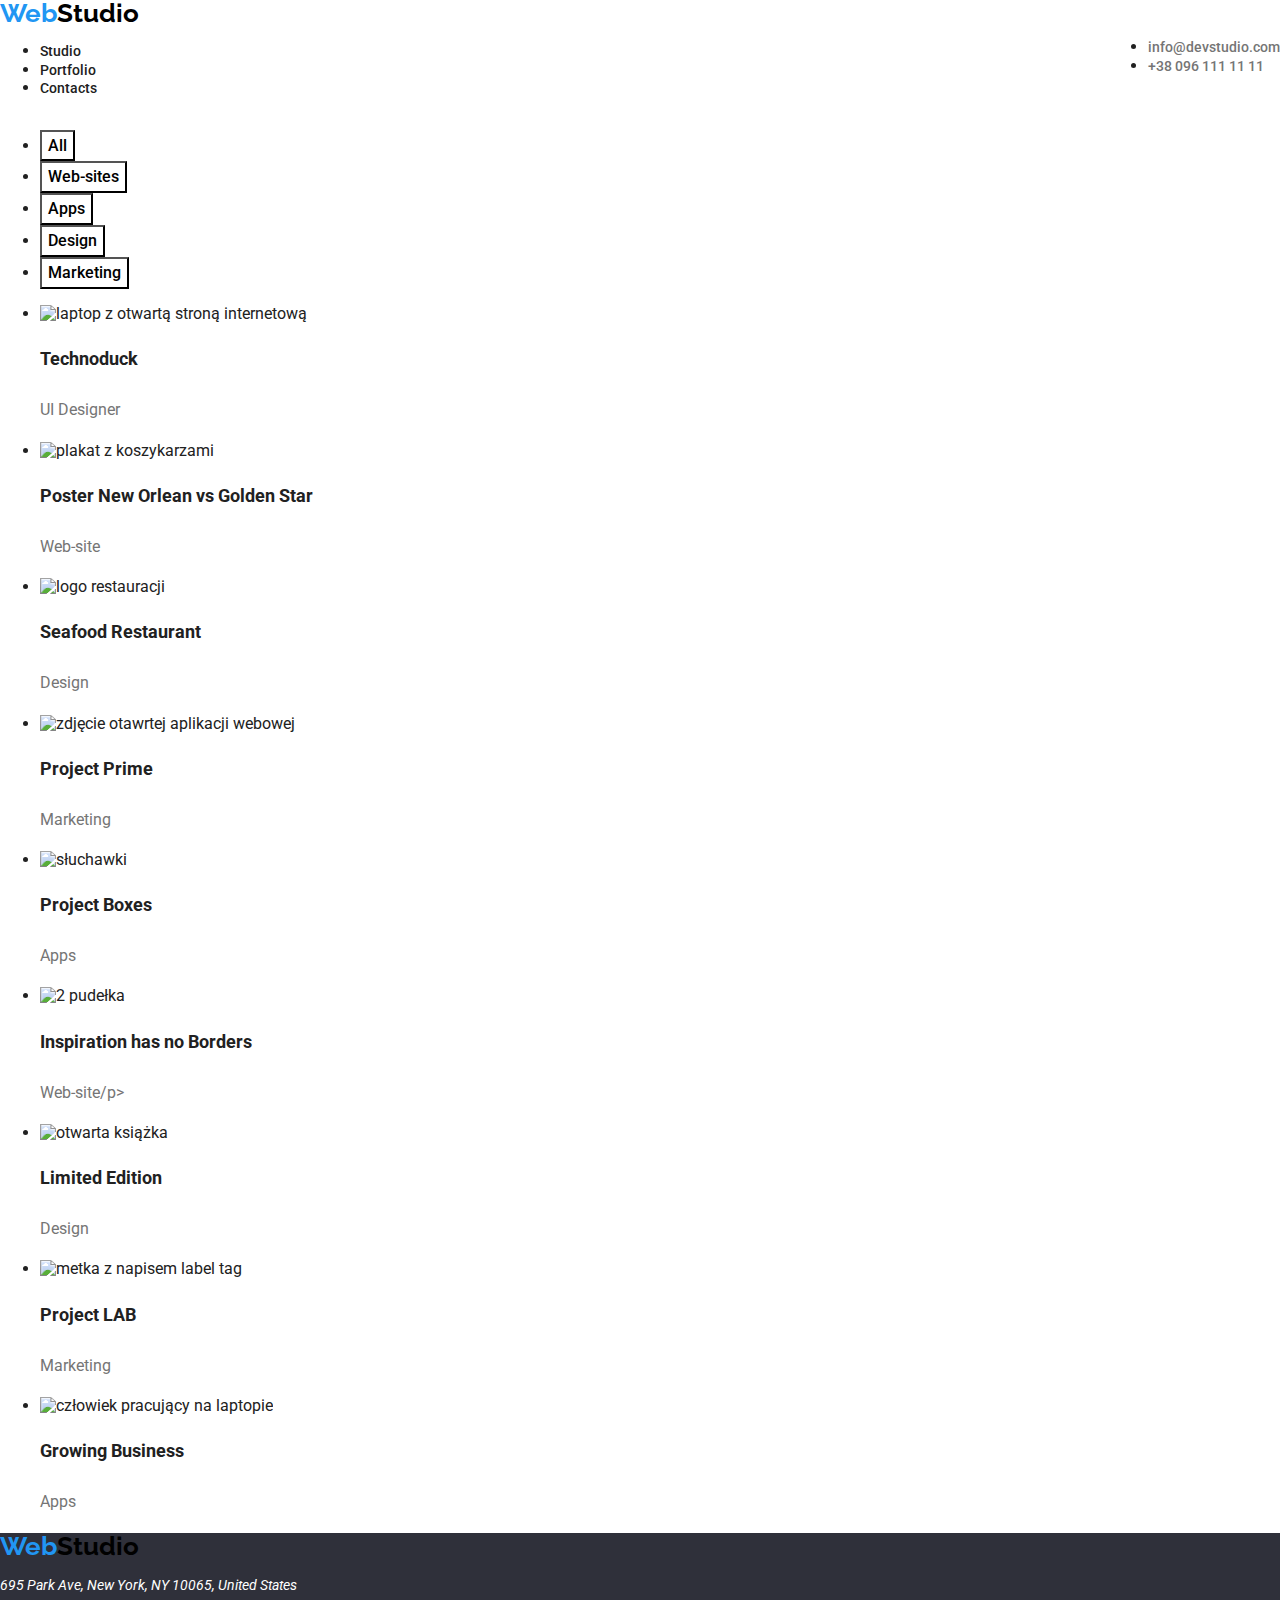
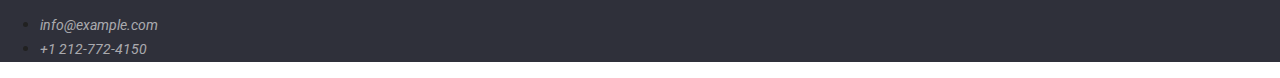
==== portfolio.html @ ae73c6c6 "begining of styling process" ====
<!DOCTYPE html>
<html lang="pl">
  <head>
    <meta charset="UTF-8" />
    <meta http-equiv="X-UA-Compatible" content="IE=edge" />
    <meta name="viewport" content="width=	, initial-scale=1.0" />
    <title>Portfolio</title>
    <link rel="preconnect" href="https://fonts.googleapis.com" />
    <link rel="preconnect" href="https://fonts.gstatic.com" crossorigin />
    <link
      href="https://fonts.googleapis.com/css2?family=Raleway:wght@700&family=Roboto:wght@400;500;700;900&display=swap"
      rel="stylesheet"
    />
    <link rel="stylesheet" href="./css/modern-normalize.css" />
    <link rel="stylesheet" href="./css/styles.css" />
  </head>
  <body>
    <header class="navbar">
      <nav>
        <a href="#" class="logo"
          >Web<span class="logoSecondColor">Studio</span></a
        >
        <ul>
          <li><a href="./index.html" class="navLink">Studio</a></li>
          <li><a href="./portfolio.html" class="navLink">Portfolio</a></li>
          <li><a href="#" class="navLink">Contacts</a></li>
        </ul>
      </nav>
      <ul>
        <li>
          <a href="mailto:info@devstudio.com" class="navAdress">
            info@devstudio.com
          </a>
        </li>
        <li>
          <a href="Tel:+380961111111" class="navAdress"> +38 096 111 11 11 </a>
        </li>
      </ul>
    </header>
    <main>
      <section>
        <ul>
          <li><button class="portfolioButton" type="button">All</button></li>
          <li>
            <button class="portfolioButton" type="button">Web-sites</button>
          </li>
          <li><button class="portfolioButton" type="button">Apps</button></li>
          <li><button class="portfolioButton" type="button">Design</button></li>
          <li>
            <button class="portfolioButton" type="button">Marketing</button>
          </li>
        </ul>
      </section>
      <section>
        <ul>
          <li>
            <img
              src="./images/technoduck.jpg"
              width="370"
              height="294"
              alt="laptop z otwartą stroną internetową"
            />

            <h3 class="itemName">Technoduck</h3>
            <p class="itemDescription">UI Designer</p>
          </li>
        </ul>
        <ul>
          <li>
            <img
              src="./images/poster.jpg"
              width="370"
              height="294"
              alt="plakat z koszykarzami"
            />

            <h3 class="itemName">Poster New Orlean vs Golden Star</h3>
            <p class="itemDescription">Web-site</p>
          </li>
        </ul>
        <ul>
          <li>
            <img
              src="./images/restaurant.jpg"
              width="370"
              height="294"
              alt="logo restauracji"
            />

            <h3 class="itemName">Seafood Restaurant</h3>
            <p class="itemDescription">Design</p>
          </li>
        </ul>
        <ul>
          <li>
            <img
              src="./images/prime.jpg"
              width="370"
              height="294"
              alt="zdjęcie otawrtej aplikacji webowej"
            />

            <h3 class="itemName">Project Prime</h3>
            <p class="itemDescription">Marketing</p>
          </li>
        </ul>
        <ul>
          <li>
            <img
              src="./images/boxes.jpg"
              width="370"
              height="294"
              alt="słuchawki"
            />

            <h3 class="itemName">Project Boxes</h3>
            <p class="itemDescription">Apps</p>
          </li>
        </ul>
        <ul>
          <li>
            <img
              src="./images/inspiration.jpg"
              width="370"
              height="294"
              alt="2 pudełka"
            />

            <h3 class="itemName">Inspiration has no Borders</h3>
            <p class="itemDescription">Web-site/p></p>
          </li>
        </ul>
        <ul>
          <li>
            <img
              src="./images/limited.jpg"
              width="370"
              height="294"
              alt="otwarta książka"
            />

            <h3 class="itemName">Limited Edition</h3>
            <p class="itemDescription">Design</p>
          </li>
        </ul>
        <ul>
          <li>
            <img
              src="./images/lab.jpg"
              width="370"
              height="294"
              alt="metka z napisem label tag"
            />

            <h3 class="itemName">Project LAB</h3>
            <p class="itemDescription">Marketing</p>
          </li>
        </ul>
        <ul>
          <li>
            <img
              src="./images/business.jpg"
              width="370"
              height="294"
              alt="człowiek pracujący na laptopie"
            />

            <h3 class="itemName">Growing Business</h3>
            <p class="itemDescription">Apps</p>
          </li>
        </ul>
      </section>
    </main>
    <footer class="footer-style">
      <a href="./index.html" class="logo"
        >Web<span class="logoSecondColor">Studio</span></a
      >
      <address>
        <p class="footerAdress">
          695 Park Ave, New York, NY 10065, United States
        </p>
        <ul>
          <li>
            <a href="mailto:info@example.com" class="footerContact">
              info@example.com
            </a>
          </li>
          <li>
            <a href="Tel:+1212-772-4150" class="footerContact">
              +1 212-772-4150
            </a>
          </li>
        </ul>
      </address>
    </footer>
  </body>
</html>
---- css/styles.css ----
:root {
  --main-color: #ffffff;
  --primary-color: #2f303a;
  --secondary-color: #2196f3;
  --text-color: #212121;
  --secondary-text-color: #757575;
  --button-portfolio-color: #f5f4fa;
  --main-color-transp: #ffffff99;
  --logo-second-color: #000000;
}

body {
  font-family: "Roboto", sans-serif;
  color: var(--text-color);
}
.header-style {
  width: 100%;
  display: flex;

  justify-content: space-around;
}
.header-contacts {
  display: flex;
}
.navbar {
  align-items: center;
  display: flex;
  justify-content: space-between;
}
.footer-style {
  background-color: var(--primary-color);
}
.portfolioButton {
  background-color: var(--button-color);
  cursor: pointer;
  font-weight: 500;
  font-size: 16px;
  line-height: 1.62;
}
.portfolioButton:hover,
.portfolioButton:focus {
  background-color: var(--secondary-color);
}
.logo {
  text-decoration: none;
  color: var(--secondary-color);
  font-family: Raleway;
  font-size: 26px;
  font-weight: 700;
  line-height: 1;
}
.navLink {
  text-decoration: none;
  color: var(--text-color);
  font-size: 14px;
  font-weight: 500;
  line-height: 1;
}
.navAdress {
  text-decoration: none;
  color: var(--secondary-text-color);
  font-size: 14px;
  font-weight: 500;
  line-height: 1;
}
.navLink:hover,
.navLink:focus {
  color: var(--secondary-color);
}
.navAdress:hover,
.navAdress:focus {
  color: var(--secondary-color);
}
.footerAdress {
  color: var(--main-color);
  font-size: 14px;
  line-height: 1.71;
  font-style: none;
}
.footerContact {
  color: var(--main-color-transp);
  font-size: 14px;
  line-height: 1.71;
  font-style: none;
  text-decoration: none;
}
.footerContact:hover,
.footerContact:focus {
  color: var(--secondary-color);
}
.itemName {
  font-size: 18px;
  line-height: 2;
}
.itemDescription {
  line-height: 1.88;
  color: var(--secondary-text-color);
  font-size: 16px;
}
.mainSign {
  font-weight: 900;
  color: var(--main-color);
  font-size: 44px;
  line-height: 1.36;
  text-align: center;
  width: 43.5%;
}
.indexButton {
  background-color: var(--secondary-color);
  color: var(--main-color);
  font-weight: 700;
  font-size: 16px;
  line-height: 1.88;
  cursor: pointer;
  width: 200px;
  height: 50px;
  border-radius: 4px;
  box-shadow: 0px 4px 4px rgba(0, 0, 0, 0.15);
}
.textBlock {
  font-size: 14px;
  line-height: 1.71;
  color: var(--secondary-text-color);
}
.textBlockTitle {
  font-size: 14px;
  line-height: 1;
}
.sectionTitle {
  font-size: 36px;
  line-height: 1.17;
  font-family: Raleway;
  text-align: center;
}
.memberName {
  font-weight: 500;
  font-size: 16px;
  line-height: 1;
}
.memberDescription {
  color: var(--secondary-text-color);
  line-height: 1;
}
.logoSecondColor {
  color: var(--logo-second-color);
}

.bannerSection {
  background-color: var(--primary-color);
  height: 600px;
  display: flex;
  align-items: center;
  flex-direction: column;
  justify-content: center;
}
.teamSection {
  background-color: var(--button-portfolio-color);
}
.emptyHeader {
  display: inline-block;
  height: 0;
}
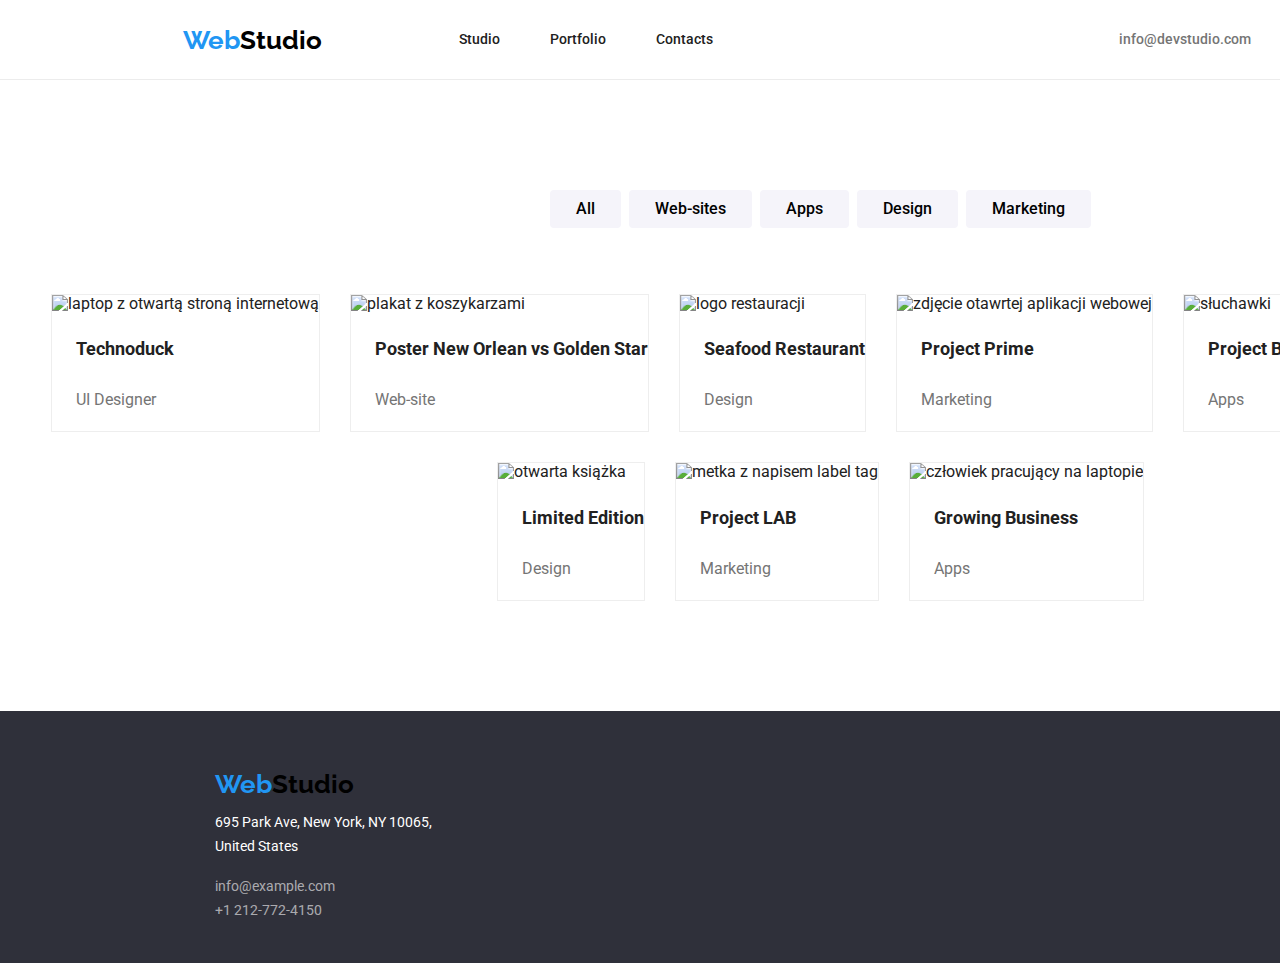
==== commit ddbf3638: "dopracowanie projektu" ====
--- a/portfolio.html
+++ b/portfolio.html
@@ -15,183 +15,180 @@
     <link rel="stylesheet" href="./css/styles.css" />
   </head>
   <body>
-    <header class="navbar">
-      <nav>
-        <a href="#" class="logo"
-          >Web<span class="logoSecondColor">Studio</span></a
-        >
-        <ul>
-          <li><a href="./index.html" class="navLink">Studio</a></li>
-          <li><a href="./portfolio.html" class="navLink">Portfolio</a></li>
-          <li><a href="#" class="navLink">Contacts</a></li>
-        </ul>
-      </nav>
-      <ul>
-        <li>
-          <a href="mailto:info@devstudio.com" class="navAdress">
-            info@devstudio.com
-          </a>
-        </li>
-        <li>
-          <a href="Tel:+380961111111" class="navAdress"> +38 096 111 11 11 </a>
-        </li>
-      </ul>
-    </header>
-    <main>
-      <section>
-        <ul>
-          <li><button class="portfolioButton" type="button">All</button></li>
+    <div class="container">
+      <header class="header-style">
+        <nav class="navbar">
+          <a href="#" class="logo"
+            >Web<span class="logoSecondColor">Studio</span></a
+          >
+          <ul class="navbarLinks">
+            <li><a href="./index.html" class="navLink">Studio</a></li>
+            <li><a href="./portfolio.html" class="navLink">Portfolio</a></li>
+            <li><a href="#" class="navLink">Contacts</a></li>
+          </ul>
+        </nav>
+        <ul class="header-contacts">
           <li>
-            <button class="portfolioButton" type="button">Web-sites</button>
-          </li>
-          <li><button class="portfolioButton" type="button">Apps</button></li>
-          <li><button class="portfolioButton" type="button">Design</button></li>
-          <li>
-            <button class="portfolioButton" type="button">Marketing</button>
-          </li>
-        </ul>
-      </section>
-      <section>
-        <ul>
-          <li>
-            <img
-              src="./images/technoduck.jpg"
-              width="370"
-              height="294"
-              alt="laptop z otwartą stroną internetową"
-            />
-
-            <h3 class="itemName">Technoduck</h3>
-            <p class="itemDescription">UI Designer</p>
-          </li>
-        </ul>
-        <ul>
-          <li>
-            <img
-              src="./images/poster.jpg"
-              width="370"
-              height="294"
-              alt="plakat z koszykarzami"
-            />
-
-            <h3 class="itemName">Poster New Orlean vs Golden Star</h3>
-            <p class="itemDescription">Web-site</p>
-          </li>
-        </ul>
-        <ul>
-          <li>
-            <img
-              src="./images/restaurant.jpg"
-              width="370"
-              height="294"
-              alt="logo restauracji"
-            />
-
-            <h3 class="itemName">Seafood Restaurant</h3>
-            <p class="itemDescription">Design</p>
-          </li>
-        </ul>
-        <ul>
-          <li>
-            <img
-              src="./images/prime.jpg"
-              width="370"
-              height="294"
-              alt="zdjęcie otawrtej aplikacji webowej"
-            />
-
-            <h3 class="itemName">Project Prime</h3>
-            <p class="itemDescription">Marketing</p>
-          </li>
-        </ul>
-        <ul>
-          <li>
-            <img
-              src="./images/boxes.jpg"
-              width="370"
-              height="294"
-              alt="słuchawki"
-            />
-
-            <h3 class="itemName">Project Boxes</h3>
-            <p class="itemDescription">Apps</p>
-          </li>
-        </ul>
-        <ul>
-          <li>
-            <img
-              src="./images/inspiration.jpg"
-              width="370"
-              height="294"
-              alt="2 pudełka"
-            />
-
-            <h3 class="itemName">Inspiration has no Borders</h3>
-            <p class="itemDescription">Web-site/p></p>
-          </li>
-        </ul>
-        <ul>
-          <li>
-            <img
-              src="./images/limited.jpg"
-              width="370"
-              height="294"
-              alt="otwarta książka"
-            />
-
-            <h3 class="itemName">Limited Edition</h3>
-            <p class="itemDescription">Design</p>
-          </li>
-        </ul>
-        <ul>
-          <li>
-            <img
-              src="./images/lab.jpg"
-              width="370"
-              height="294"
-              alt="metka z napisem label tag"
-            />
-
-            <h3 class="itemName">Project LAB</h3>
-            <p class="itemDescription">Marketing</p>
-          </li>
-        </ul>
-        <ul>
-          <li>
-            <img
-              src="./images/business.jpg"
-              width="370"
-              height="294"
-              alt="człowiek pracujący na laptopie"
-            />
-
-            <h3 class="itemName">Growing Business</h3>
-            <p class="itemDescription">Apps</p>
-          </li>
-        </ul>
-      </section>
-    </main>
-    <footer class="footer-style">
-      <a href="./index.html" class="logo"
-        >Web<span class="logoSecondColor">Studio</span></a
-      >
-      <address>
-        <p class="footerAdress">
-          695 Park Ave, New York, NY 10065, United States
-        </p>
-        <ul>
-          <li>
-            <a href="mailto:info@example.com" class="footerContact">
-              info@example.com
+            <a href="mailto:info@devstudio.com" class="navAdress">
+              info@devstudio.com
             </a>
           </li>
           <li>
-            <a href="Tel:+1212-772-4150" class="footerContact">
-              +1 212-772-4150
+            <a href="Tel:+380961111111" class="navAdress">
+              +38 096 111 11 11
             </a>
           </li>
         </ul>
-      </address>
-    </footer>
+      </header>
+      <main>
+        <section class="section">
+          <ul class="buttonList">
+            <li><button class="portfolioButton" type="button">All</button></li>
+            <li>
+              <button class="portfolioButton" type="button">Web-sites</button>
+            </li>
+            <li><button class="portfolioButton" type="button">Apps</button></li>
+            <li>
+              <button class="portfolioButton" type="button">Design</button>
+            </li>
+            <li>
+              <button class="portfolioButton" type="button">Marketing</button>
+            </li>
+          </ul>
+
+          <ul class="itemList">
+            <li>
+              <img
+                src="./images/technoduck.jpg"
+                width="370"
+                height="294"
+                alt="laptop z otwartą stroną internetową"
+              />
+
+              <h3 class="itemName">Technoduck</h3>
+              <p class="itemDescription">UI Designer</p>
+            </li>
+
+            <li>
+              <img
+                src="./images/poster.jpg"
+                width="370"
+                height="294"
+                alt="plakat z koszykarzami"
+              />
+
+              <h3 class="itemName">Poster New Orlean vs Golden Star</h3>
+              <p class="itemDescription">Web-site</p>
+            </li>
+
+            <li>
+              <img
+                src="./images/restaurant.jpg"
+                width="370"
+                height="294"
+                alt="logo restauracji"
+              />
+
+              <h3 class="itemName">Seafood Restaurant</h3>
+              <p class="itemDescription">Design</p>
+            </li>
+
+            <li>
+              <img
+                src="./images/prime.jpg"
+                width="370"
+                height="294"
+                alt="zdjęcie otawrtej aplikacji webowej"
+              />
+
+              <h3 class="itemName">Project Prime</h3>
+              <p class="itemDescription">Marketing</p>
+            </li>
+
+            <li>
+              <img
+                src="./images/boxes.jpg"
+                width="370"
+                height="294"
+                alt="słuchawki"
+              />
+
+              <h3 class="itemName">Project Boxes</h3>
+              <p class="itemDescription">Apps</p>
+            </li>
+
+            <li>
+              <img
+                src="./images/inspiration.jpg"
+                width="370"
+                height="294"
+                alt="2 pudełka"
+              />
+
+              <h3 class="itemName">Inspiration has no Borders</h3>
+              <p class="itemDescription">Web-site</p>
+            </li>
+
+            <li>
+              <img
+                src="./images/limited.jpg"
+                width="370"
+                height="294"
+                alt="otwarta książka"
+              />
+
+              <h3 class="itemName">Limited Edition</h3>
+              <p class="itemDescription">Design</p>
+            </li>
+
+            <li>
+              <img
+                src="./images/lab.jpg"
+                width="370"
+                height="294"
+                alt="metka z napisem label tag"
+              />
+
+              <h3 class="itemName">Project LAB</h3>
+              <p class="itemDescription">Marketing</p>
+            </li>
+
+            <li>
+              <img
+                src="./images/business.jpg"
+                width="370"
+                height="294"
+                alt="człowiek pracujący na laptopie"
+              />
+
+              <h3 class="itemName">Growing Business</h3>
+              <p class="itemDescription">Apps</p>
+            </li>
+          </ul>
+        </section>
+      </main>
+      <footer class="footer-style">
+        <a href="./index.html" class="logo"
+          >Web<span class="logoSecondColor">Studio</span></a
+        >
+        <address>
+          <p class="footerAdress">
+            695 Park Ave, New York, NY 10065, United States
+          </p>
+          <ul class="footerContactList">
+            <li>
+              <a href="mailto:info@example.com" class="footerContact">
+                info@example.com
+              </a>
+            </li>
+            <li>
+              <a href="Tel:+1212-772-4150" class="footerContact">
+                +1 212-772-4150
+              </a>
+            </li>
+          </ul>
+        </address>
+      </footer>
+    </div>
   </body>
 </html>
--- a/css/styles.css
+++ b/css/styles.css
@@ -1,5 +1,5 @@
 :root {
-  --main-color: #ffffff;
+  --main-color: #fff;
   --primary-color: #2f303a;
   --secondary-color: #2196f3;
   --text-color: #212121;
@@ -7,39 +7,62 @@
   --button-portfolio-color: #f5f4fa;
   --main-color-transp: #ffffff99;
   --logo-second-color: #000000;
+  --border-color: #ececec;
+  --border-secondary-color: #eee;
 }
 
 body {
   font-family: "Roboto", sans-serif;
   color: var(--text-color);
 }
+.section {
+  padding-block: 94px;
+}
+.container {
+  width: 1600px;
+}
 .header-style {
   width: 100%;
   display: flex;
-
+  height: 80px;
   justify-content: space-around;
+  border-bottom: 1px solid var(--border-color);
 }
 .header-contacts {
   display: flex;
+  align-items: center;
+  list-style: none;
+  gap: 50px;
 }
 .navbar {
   align-items: center;
   display: flex;
-  justify-content: space-between;
+}
+.navbarLinks {
+  display: flex;
+  align-items: center;
+  margin-left: 97px;
+  list-style: none;
+  gap: 50px;
 }
 .footer-style {
   background-color: var(--primary-color);
+  height: 252px;
+  padding-block: 60px;
+  padding-left: 215px;
 }
 .portfolioButton {
-  background-color: var(--button-color);
+  background-color: var(--button-portfolio-color);
   cursor: pointer;
   font-weight: 500;
   font-size: 16px;
   line-height: 1.62;
+  border-radius: 4px;
 }
 .portfolioButton:hover,
 .portfolioButton:focus {
   background-color: var(--secondary-color);
+  color: var(--main-color);
 }
 .logo {
   text-decoration: none;
@@ -75,18 +98,23 @@
   color: var(--main-color);
   font-size: 14px;
   line-height: 1.71;
-  font-style: none;
+  font-style: normal;
+  width: 231px;
 }
 .footerContact {
   color: var(--main-color-transp);
   font-size: 14px;
   line-height: 1.71;
-  font-style: none;
+  font-style: normal;
   text-decoration: none;
 }
 .footerContact:hover,
 .footerContact:focus {
   color: var(--secondary-color);
+}
+.footerContactList {
+  list-style: none;
+  padding-left: 0px;
 }
 .itemName {
   font-size: 18px;
@@ -104,6 +132,7 @@
   line-height: 1.36;
   text-align: center;
   width: 43.5%;
+  padding-inline: 5px;
 }
 .indexButton {
   background-color: var(--secondary-color);
@@ -116,6 +145,7 @@
   height: 50px;
   border-radius: 4px;
   box-shadow: 0px 4px 4px rgba(0, 0, 0, 0.15);
+  border: none;
 }
 .textBlock {
   font-size: 14px;
@@ -153,10 +183,64 @@
   flex-direction: column;
   justify-content: center;
 }
-.teamSection {
-  background-color: var(--button-portfolio-color);
-}
+
 .emptyHeader {
   display: inline-block;
   height: 0;
 }
+
+.rulesList {
+  display: flex;
+  list-style: none;
+  justify-content: space-between;
+  padding-inline: 215px;
+}
+.rulesItem {
+  width: 270px;
+  padding-right: 20px;
+}
+.wwdList {
+  display: flex;
+  list-style: none;
+  justify-content: center;
+  gap: 30px;
+}
+.teamSection {
+  background-color: var(--button-portfolio-color);
+}
+.teamList {
+  display: flex;
+  list-style: none;
+  justify-content: center;
+  gap: 30px;
+}
+.teamList li {
+  background-color: var(--main-color);
+  text-align: center;
+}
+.buttonList {
+  list-style: none;
+  display: flex;
+  justify-content: center;
+  gap: 8px;
+}
+.buttonList li button {
+  padding-inline: 26px;
+  padding-block: 6px;
+  border: none;
+  margin-bottom: 50px;
+}
+.itemList {
+  display: flex;
+  list-style: none;
+  flex-wrap: wrap;
+  gap: 30px;
+  justify-content: center;
+}
+.itemList li {
+  border: 1px solid #eeeeee;
+}
+.itemList li p,
+.itemList li h3 {
+  margin-left: 24px;
+}
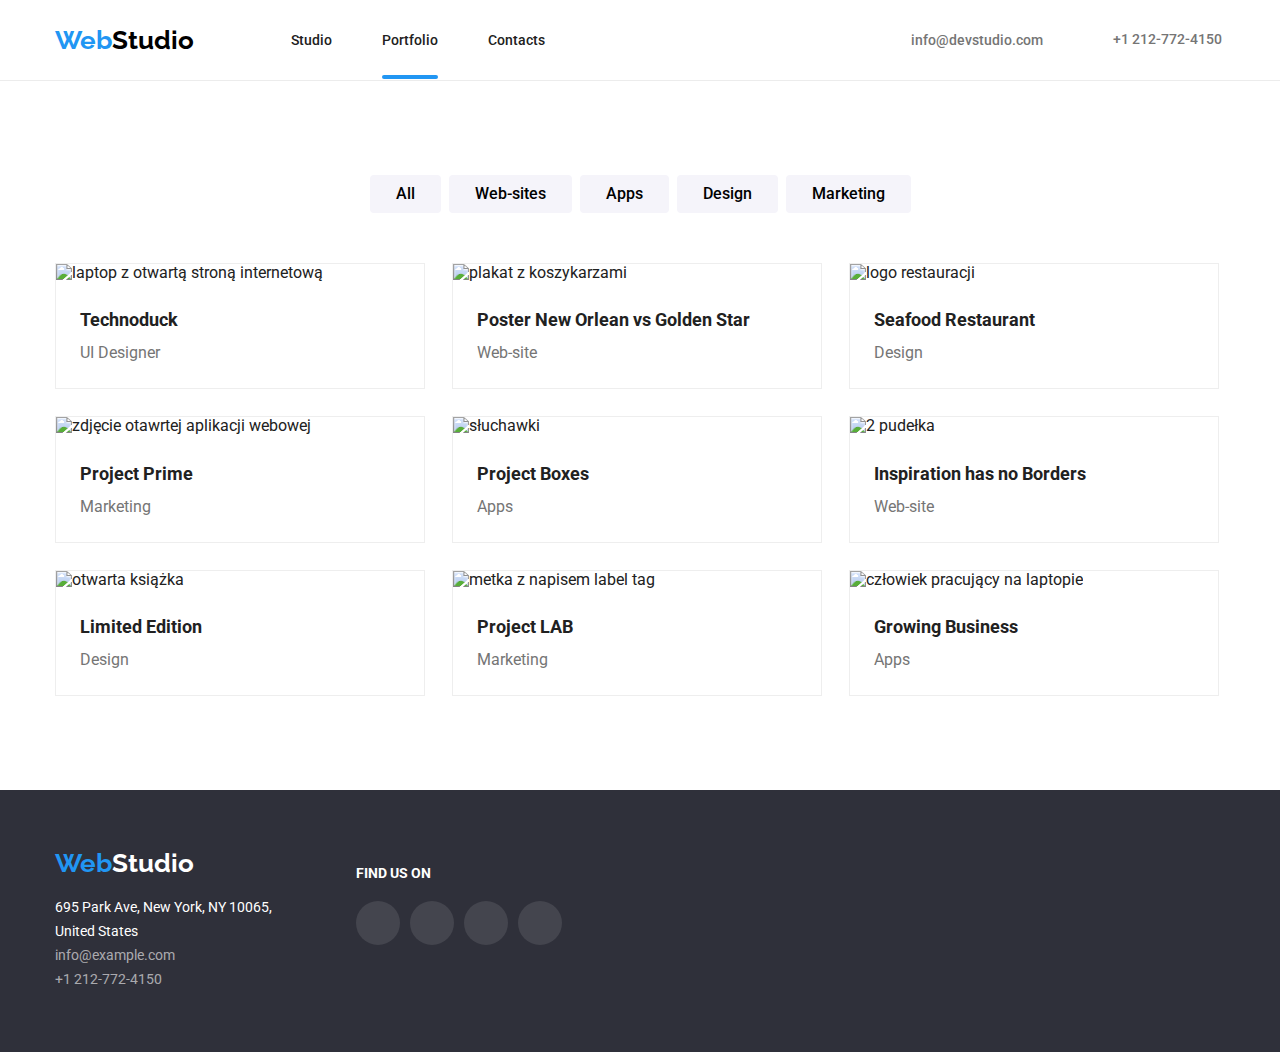
==== commit 90a2e320: "początek pracy" ====
--- a/portfolio.html
+++ b/portfolio.html
@@ -15,180 +15,213 @@
     <link rel="stylesheet" href="./css/styles.css" />
   </head>
   <body>
-    <div class="container">
-      <header class="header-style">
-        <nav class="navbar">
-          <a href="#" class="logo"
-            >Web<span class="logoSecondColor">Studio</span></a
+   <header>
+      <div class="border-div">
+        <div class="container">
+          <div class="header-style">
+            <nav class="navbar">
+              <a href="#" class="logo"
+                >Web<span class="logoSecondColor">Studio</span></a
+              >
+              <ul class="navbarLinks">
+                <li><a href="./index.html" class="navLink">Studio</a></li>
+                <li>
+                  <a href="./portfolio.html" class="navLink currentPage">Portfolio</a>
+                </li>
+                <li><a href="#" class="navLink">Contacts</a></li>
+              </ul>
+            </nav>
+            <ul class="header-contacts">
+              <li>
+                <a href="mailto:info@devstudio.com" class="navAdress">
+                  <svg class="contactIcon" width="16" height="12"><use href="./images/icons.svg#icon-envelope"></use></svg>
+
+                  info@devstudio.com
+                </a>
+              </li>
+              <li>
+                <a href="Tel:+380961111111" class="navAdress">
+                <svg class="contactIcon" width="10" height="16"><use href="./images/icons.svg#icon-smartphone"></use></svg>
+                
+                  +1 212-772-4150
+                
+                </a>
+              </li>
+            </ul>
+          </div>
+        </div>
+      </div>
+    </header>
+
+    <main>
+      <section class="section">
+        <div class="container">
+        <ul class="buttonList">
+          <li><button class="portfolioButton" type="button">All</button></li>
+          <li>
+            <button class="portfolioButton" type="button">Web-sites</button>
+          </li>
+          <li><button class="portfolioButton" type="button">Apps</button></li>
+          <li>
+            <button class="portfolioButton" type="button">Design</button>
+          </li>
+          <li>
+            <button class="portfolioButton" type="button">Marketing</button>
+          </li>
+        </ul>
+        </div>
+      
+        <div class="container">
+        <ul class="itemList">
+          <li><div>
+            <img
+              src="./images/technoduck.jpg"
+              width="370"
+              height="294"
+              alt="laptop z otwartą stroną internetową"
+            />
+
+            <h3 class="itemName">Technoduck</h3>
+            <p class="itemDescription">UI Designer</p>
+          </div>
+          </li>
+
+          <li><div>
+            <img
+              src="./images/poster.jpg"
+              width="370"
+              height="294"
+              alt="plakat z koszykarzami"
+            />
+
+            <h3 class="itemName">Poster New Orlean vs Golden Star</h3>
+            <p class="itemDescription">Web-site</p>
+            </div>
+          </li>
+
+          <li><div>
+            <img
+              src="./images/restaurant.jpg"
+              width="370"
+              height="294"
+              alt="logo restauracji"
+            />
+
+            <h3 class="itemName">Seafood Restaurant</h3>
+            <p class="itemDescription">Design</p></div>
+          </li>
+
+          <li><div>
+            <img
+              src="./images/prime.jpg"
+              width="370"
+              height="294"
+              alt="zdjęcie otawrtej aplikacji webowej"
+            />
+
+            <h3 class="itemName">Project Prime</h3>
+            <p class="itemDescription">Marketing</p></div>
+          </li>
+
+          <li><div>
+            <img
+              src="./images/boxes.jpg"
+              width="370"
+              height="294"
+              alt="słuchawki"
+            />
+
+            <h3 class="itemName">Project Boxes</h3>
+            <p class="itemDescription">Apps</p></div>
+          </li>
+
+          <li><div>
+            <img
+              src="./images/inspiration.jpg"
+              width="370"
+              height="294"
+              alt="2 pudełka"
+            />
+
+            <h3 class="itemName">Inspiration has no Borders</h3>
+            <p class="itemDescription">Web-site</p></div>
+          </li>
+
+          <li><div>
+            <img
+              src="./images/limited.jpg"
+              width="370"
+              height="294"
+              alt="otwarta książka"
+            />
+
+            <h3 class="itemName">Limited Edition</h3>
+            <p class="itemDescription">Design</p></div>
+          </li>
+
+          <li><div>
+            <img
+              src="./images/lab.jpg"
+              width="370"
+              height="294"
+              alt="metka z napisem label tag"
+            />
+
+            <h3 class="itemName">Project LAB</h3>
+            <p class="itemDescription">Marketing</p></div>
+          </li>
+
+          <li><div>
+            <img
+              src="./images/business.jpg"
+              width="370"
+              height="294"
+              alt="człowiek pracujący na laptopie"
+            />
+
+            <h3 class="itemName">Growing Business</h3>
+            <p class="itemDescription">Apps</p></div>
+          </li>
+        </ul>
+        </div>
+      </section>
+    </main>
+    <footer>
+      <div class="footerBg">
+        <div class="container"><div class="footerWrapper">
+          <div class="footer-style">
+          <a href="./index.html" class="logo"
+            >Web<span class="logoFooterColor">Studio</span></a
           >
-          <ul class="navbarLinks">
-            <li><a href="./index.html" class="navLink">Studio</a></li>
-            <li><a href="./portfolio.html" class="navLink">Portfolio</a></li>
-            <li><a href="#" class="navLink">Contacts</a></li>
-          </ul>
-        </nav>
-        <ul class="header-contacts">
-          <li>
-            <a href="mailto:info@devstudio.com" class="navAdress">
-              info@devstudio.com
-            </a>
-          </li>
-          <li>
-            <a href="Tel:+380961111111" class="navAdress">
-              +38 096 111 11 11
-            </a>
-          </li>
-        </ul>
-      </header>
-      <main>
-        <section class="section">
-          <ul class="buttonList">
-            <li><button class="portfolioButton" type="button">All</button></li>
-            <li>
-              <button class="portfolioButton" type="button">Web-sites</button>
-            </li>
-            <li><button class="portfolioButton" type="button">Apps</button></li>
-            <li>
-              <button class="portfolioButton" type="button">Design</button>
-            </li>
-            <li>
-              <button class="portfolioButton" type="button">Marketing</button>
-            </li>
-          </ul>
-
-          <ul class="itemList">
-            <li>
-              <img
-                src="./images/technoduck.jpg"
-                width="370"
-                height="294"
-                alt="laptop z otwartą stroną internetową"
-              />
-
-              <h3 class="itemName">Technoduck</h3>
-              <p class="itemDescription">UI Designer</p>
-            </li>
-
-            <li>
-              <img
-                src="./images/poster.jpg"
-                width="370"
-                height="294"
-                alt="plakat z koszykarzami"
-              />
-
-              <h3 class="itemName">Poster New Orlean vs Golden Star</h3>
-              <p class="itemDescription">Web-site</p>
-            </li>
-
-            <li>
-              <img
-                src="./images/restaurant.jpg"
-                width="370"
-                height="294"
-                alt="logo restauracji"
-              />
-
-              <h3 class="itemName">Seafood Restaurant</h3>
-              <p class="itemDescription">Design</p>
-            </li>
-
-            <li>
-              <img
-                src="./images/prime.jpg"
-                width="370"
-                height="294"
-                alt="zdjęcie otawrtej aplikacji webowej"
-              />
-
-              <h3 class="itemName">Project Prime</h3>
-              <p class="itemDescription">Marketing</p>
-            </li>
-
-            <li>
-              <img
-                src="./images/boxes.jpg"
-                width="370"
-                height="294"
-                alt="słuchawki"
-              />
-
-              <h3 class="itemName">Project Boxes</h3>
-              <p class="itemDescription">Apps</p>
-            </li>
-
-            <li>
-              <img
-                src="./images/inspiration.jpg"
-                width="370"
-                height="294"
-                alt="2 pudełka"
-              />
-
-              <h3 class="itemName">Inspiration has no Borders</h3>
-              <p class="itemDescription">Web-site</p>
-            </li>
-
-            <li>
-              <img
-                src="./images/limited.jpg"
-                width="370"
-                height="294"
-                alt="otwarta książka"
-              />
-
-              <h3 class="itemName">Limited Edition</h3>
-              <p class="itemDescription">Design</p>
-            </li>
-
-            <li>
-              <img
-                src="./images/lab.jpg"
-                width="370"
-                height="294"
-                alt="metka z napisem label tag"
-              />
-
-              <h3 class="itemName">Project LAB</h3>
-              <p class="itemDescription">Marketing</p>
-            </li>
-
-            <li>
-              <img
-                src="./images/business.jpg"
-                width="370"
-                height="294"
-                alt="człowiek pracujący na laptopie"
-              />
-
-              <h3 class="itemName">Growing Business</h3>
-              <p class="itemDescription">Apps</p>
-            </li>
-          </ul>
-        </section>
-      </main>
-      <footer class="footer-style">
-        <a href="./index.html" class="logo"
-          >Web<span class="logoSecondColor">Studio</span></a
-        >
-        <address>
-          <p class="footerAdress">
-            695 Park Ave, New York, NY 10065, United States
-          </p>
-          <ul class="footerContactList">
-            <li>
-              <a href="mailto:info@example.com" class="footerContact">
-                info@example.com
-              </a>
-            </li>
-            <li>
-              <a href="Tel:+1212-772-4150" class="footerContact">
-                +1 212-772-4150
-              </a>
-            </li>
-          </ul>
-        </address>
-      </footer>
-    </div>
+          <address>
+            <p class="footerAdress">
+              695 Park Ave, New York, NY 10065, United States
+            </p>
+            <ul class="footerContactList">
+              <li>
+                <a href="mailto:info@example.com" class="footerContact">
+                  info@example.com
+                </a>
+              </li>
+              <li>
+                <a href="Tel:+1212-772-4150" class="footerContact">
+                  +1 212-772-4150
+                </a>
+              </li>
+            </ul>
+          </address>
+        </div>
+        <div class="footerSocials">
+          <p>find us on</p>
+          <ul class="footerSocialsList">
+              <li><a href="#"><svg class="" width="20" height="20"><use href="./images/icons.svg#icon-instagram"></use></svg></a></li>
+              <li><a href="#"><svg class="" width="20" height="20"><use href="./images/icons.svg#icon-twitter"></use></svg></a></li>
+              <li><a href="#"><svg class="" width="20" height="20"><use href="./images/icons.svg#icon-facebook"></use></svg></a></li>
+              <li><a href="#"><svg class="" width="20" height="20"><use href="./images/icons.svg#icon-linkedin"></use></svg></a></li>
+            </ul>
+        </div>
+        </div>
+      </div>
+    </footer>
   </body>
 </html>
--- a/css/styles.css
+++ b/css/styles.css
@@ -9,6 +9,10 @@
   --logo-second-color: #000000;
   --border-color: #ececec;
   --border-secondary-color: #eee;
+  --gradient1: rgba(47, 48, 58, 0.4);
+  --gradient2: rgba(255, 255, 255, 0);
+  --logo-clients-color: #afb1b8;
+  --footer-social-color: rgba(255, 255, 255, 0.1);
 }
 
 body {
@@ -19,24 +23,29 @@
   padding-block: 94px;
 }
 .container {
-  width: 1600px;
+  margin: 0 auto;
+  width: 100%;
+  max-width: 1200px;
+  padding: 0 15px;
 }
 .header-style {
   width: 100%;
   display: flex;
   height: 80px;
   justify-content: space-around;
-  border-bottom: 1px solid var(--border-color);
 }
 .header-contacts {
   display: flex;
   align-items: center;
   list-style: none;
   gap: 50px;
-}
+  justify-content: right;
+}
+
 .navbar {
   align-items: center;
   display: flex;
+  width: 100%;
 }
 .navbarLinks {
   display: flex;
@@ -46,10 +55,11 @@
   gap: 50px;
 }
 .footer-style {
-  background-color: var(--primary-color);
-  height: 252px;
+  display: flex;
+  flex-direction: column;
+  gap: 20px;
+
   padding-block: 60px;
-  padding-left: 215px;
 }
 .portfolioButton {
   background-color: var(--button-portfolio-color);
@@ -63,6 +73,11 @@
 .portfolioButton:focus {
   background-color: var(--secondary-color);
   color: var(--main-color);
+  box-shadow: 0px 2px 2px 0px #0000001f;
+
+  box-shadow: 0px 1px 2px 0px #00000014;
+
+  box-shadow: 0px 3px 1px 0px #0000001a;
 }
 .logo {
   text-decoration: none;
@@ -73,6 +88,7 @@
   line-height: 1;
 }
 .navLink {
+  position: relative;
   text-decoration: none;
   color: var(--text-color);
   font-size: 14px;
@@ -80,6 +96,7 @@
   line-height: 1;
 }
 .navAdress {
+  display: block;
   text-decoration: none;
   color: var(--secondary-text-color);
   font-size: 14px;
@@ -94,6 +111,11 @@
 .navAdress:focus {
   color: var(--secondary-color);
 }
+.header-contacts li a {
+  display: flex;
+  gap: 10px;
+}
+
 .footerAdress {
   color: var(--main-color);
   font-size: 14px;
@@ -119,11 +141,15 @@
 .itemName {
   font-size: 18px;
   line-height: 2;
+  text-indent: 24px;
+  padding-top: 20px;
 }
 .itemDescription {
   line-height: 1.88;
   color: var(--secondary-text-color);
   font-size: 16px;
+  text-indent: 24px;
+  padding-bottom: 20px;
 }
 .mainSign {
   font-weight: 900;
@@ -131,8 +157,7 @@
   font-size: 44px;
   line-height: 1.36;
   text-align: center;
-  width: 43.5%;
-  padding-inline: 5px;
+  width: 50%;
 }
 .indexButton {
   background-color: var(--secondary-color);
@@ -170,18 +195,22 @@
 .memberDescription {
   color: var(--secondary-text-color);
   line-height: 1;
+  margin-bottom: 16px;
 }
 .logoSecondColor {
   color: var(--logo-second-color);
 }
+.logoFooterColor {
+  color: var(--main-color);
+}
 
 .bannerSection {
-  background-color: var(--primary-color);
-  height: 600px;
+  height: 412px;
   display: flex;
   align-items: center;
   flex-direction: column;
   justify-content: center;
+  gap: 40px;
 }
 
 .emptyHeader {
@@ -193,11 +222,9 @@
   display: flex;
   list-style: none;
   justify-content: space-between;
-  padding-inline: 215px;
 }
 .rulesItem {
-  width: 270px;
-  padding-right: 20px;
+  flex-basis: 270px;
 }
 .wwdList {
   display: flex;
@@ -231,16 +258,194 @@
   margin-bottom: 50px;
 }
 .itemList {
-  display: flex;
+  gap: 27px;
   list-style: none;
   flex-wrap: wrap;
+  display: flex;
+}
+
+.itemList li {
+  flex-basis: calc((100% - 60px) / 3);
+}
+.itemList li div {
+  border: 1px solid var(--border-secondary-color);
+}
+
+*,
+*::after,
+*::before {
+  margin: 0;
+  padding: 0;
+}
+.border-div {
+  border-bottom: 1px solid var(--border-color);
+}
+.bannerBg {
+  background: linear-gradient(var(--gradient1), var(--gradient2)),
+    url("../images/ImgOverlay.jpg");
+  margin: auto;
+  background-size: cover;
+  max-width: 1600px;
+}
+.rulesDiv {
+  display: flex;
+  flex-direction: column;
+  gap: 50px;
+}
+.teamDiv {
+  display: flex;
+  flex-direction: column;
+  gap: 50px;
+}
+.photoDescription {
+  display: flex;
+  height: 108px;
+  flex-direction: column;
+  justify-content: center;
+  gap: 10px;
+  width: 270px;
+  height: 168px;
+}
+.footerBg {
+  background-color: var(--primary-color);
+}
+
+.header-contacts li {
+  min-width: 132px;
+}
+.clientList {
+  margin-top: 50px;
+  display: flex;
+  list-style: none;
   gap: 30px;
-  justify-content: center;
-}
-.itemList li {
-  border: 1px solid #eeeeee;
-}
-.itemList li p,
-.itemList li h3 {
-  margin-left: 24px;
-}
+}
+.clientIcon {
+  border: 1px solid var(--logo-clients-color);
+
+  fill: var(--logo-clients-color);
+}
+.clientIcon:hover {
+  border: 1px solid var(--secondary-color);
+  fill: var(--secondary-color);
+}
+.header-contacts li:hover {
+  stroke: var(--secondary-color);
+  fill: var(--secondary-color);
+}
+.header-contacts li {
+  stroke: var(--secondary-text-color);
+  fill: var(--secondary-text-color);
+}
+.rulesItem h3 {
+  margin-bottom: 10px;
+}
+.rulesItem-bg {
+  width: 270px;
+  height: 120px;
+  background-color: var(--button-portfolio-color);
+  margin-bottom: 30px;
+}
+.icon-rules {
+  margin-left: calc(50% - 35px);
+  margin-top: 25px;
+}
+.teamSocials {
+  display: flex;
+  list-style: none;
+  gap: 10px;
+  fill: var(--logo-clients-color);
+  margin-left: 32px;
+}
+
+.teamSocials li:hover,
+.teamSocials li:focus {
+  fill: var(--main-color);
+}
+.teamSocials li a {
+  display: block;
+  border-radius: 50%;
+  height: 44px;
+  width: 44px;
+  padding: calc(50% - 10px);
+}
+.teamSocials li a:hover,
+.teamSocials li a:focus {
+  background-color: var(--secondary-color);
+}
+.footerWrapper {
+  display: flex;
+  gap: 70px;
+}
+.footerSocials {
+  padding-block: 60px;
+}
+.footerSocials p {
+  text-transform: uppercase;
+  font-family: Roboto;
+  font-size: 14px;
+  font-weight: 700;
+  line-height: 16px;
+  color: var(--main-color);
+  padding-top: 15px;
+  padding-bottom: 20px;
+}
+.footerSocialsList {
+  display: flex;
+  list-style: none;
+  gap: 10px;
+  fill: var(--main-color);
+}
+.footerSocialsList li a {
+  display: block;
+  border-radius: 50%;
+  height: 44px;
+  width: 44px;
+  padding: calc(50% - 10px);
+  background-color: var(--footer-social-color);
+}
+.footerSocialsList li a:hover,
+.footerSocialsList li a:focus {
+  background-color: var(--secondary-color);
+}
+.teamList > li {
+  box-shadow: 0px 2px 1px 0px #00000033;
+
+  box-shadow: 0px 1px 1px 0px #00000024;
+
+  box-shadow: 0px 1px 3px 0px #0000001f;
+}
+.itemList li:hover {
+  box-shadow: 4px 7px 9px 0px #00000029;
+
+  box-shadow: 0px 7px 7px 0px #0000000f;
+
+  box-shadow: 0px 5px 5px 0px #0000001f;
+}
+.currentPage::after {
+  content: "";
+  position: absolute;
+  width: 100%;
+  height: 4px;
+  background-color: var(--secondary-color);
+  bottom: -31px;
+  left: 0;
+  border-radius: 2px;
+}
+.wwdList li {
+  position: relative;
+}
+.wwdDescription {
+  position: absolute;
+  width: 100%;
+  height: 70px;
+  background-color: rgba(47, 48, 58, 0.8);
+  top: 224px;
+  text-align: center;
+}
+.wwdText {
+  color: var(--main-color);
+  font-size: 14px;
+  font-weight: 700;
+  margin-top: 27px;
+  text-transform: uppercase;
+}
